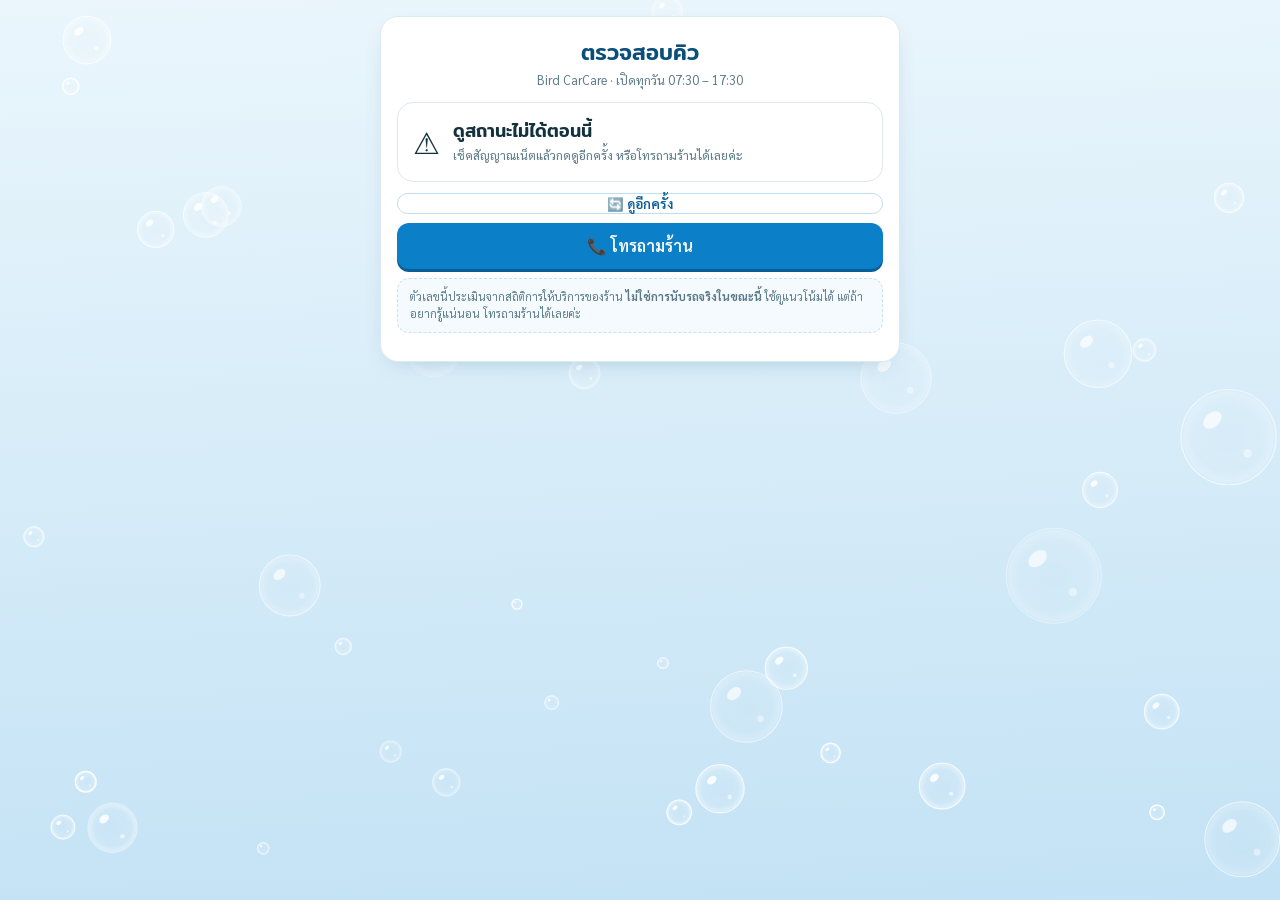
==== queue/index.html @ 96ba4ea0 "feat: ตรวจสอบคิว — ประเมินจากสถิติร้าน ไม่ต้องให้ใครกดอะไรเลย ข้อจำกัดหน้าร้านที่เป็นตัวกำหนดทั้งหมด" ====
<!DOCTYPE html>
<html lang="th">
<head>
  <meta charset="UTF-8">
  <meta name="viewport" content="width=device-width, initial-scale=1.0">
  <title>ตรวจสอบคิว</title>
  <link rel="stylesheet" href="../theme.css">
  <link rel="stylesheet" href="style.css">
  <!--
    🔴 หน้านี้ตั้งใจ "ไม่โหลด LIFF SDK" และ "ไม่โหลด SweetAlert2"

    เป็นข้อมูลของร้าน ไม่ใช่ข้อมูลส่วนตัวของลูกค้า จึงไม่ต้องรู้ว่าใครเปิด
    ไม่ต้อง liff.init() = ไม่ต้องรอ LINE ตอบก่อนหนึ่งรอบ
    ลูกค้ากดจากเมนูแล้วเห็นผลได้เลย เร็วกว่าทุกหน้าที่มีอยู่

    ⚠️ ถ้าวันหลังจะเพิ่มอะไรที่ต้องรู้ตัวตนลูกค้า ให้คิดให้ดีก่อน
       เพราะจะต้องเอา LIFF SDK กลับเข้ามา แล้วหน้านี้จะช้าลงทันที
  -->
  <script src="../theme.js" defer></script>
  <script src="script.js" defer></script>
</head>
<body>
  <div class="container">

    <div class="q-hero">
      <h2>ตรวจสอบคิว</h2>
      <p class="q-tag">Bird CarCare · เปิดทุกวัน <span id="openText">07:30 – 17:30</span></p>
    </div>

    <!-- สถานะตอนนี้ -->
    <div class="q-card" id="statusCard">
      <div class="q-dot" id="statusDot">•</div>
      <div class="q-status-text">
        <div class="q-status-title" id="statusTitle">กำลังตรวจสอบ...</div>
        <div class="q-status-sub" id="statusSub">&nbsp;</div>
      </div>
    </div>

    <!-- ตัวเลขจริง ให้ลูกค้าตัดสินเองได้ ไม่ใช่เชื่อไฟสีอย่างเดียว -->
    <div class="q-facts hidden" id="facts">
      <div class="q-fact">
        <span class="q-fact-n" id="factToday">–</span>
        <span class="q-fact-l">วันนี้เสร็จไปแล้ว<br>(คัน)</span>
      </div>
      <div class="q-fact">
        <span class="q-fact-n" id="factHour">–</span>
        <span class="q-fact-l">ชั่วโมงที่ผ่านมา<br>(คัน)</span>
      </div>
      <div class="q-fact">
        <span class="q-fact-n" id="factLast">–</span>
        <span class="q-fact-l">ล่าสุดเสร็จเมื่อ<br>(นาทีที่แล้ว)</span>
      </div>
    </div>

    <p class="q-cycle hidden" id="cycleNote"></p>

    <!-- ช่วงที่คนน้อย — ส่วนนี้ใช้สถิติล้วน ใช้ได้เสมอแม้ร้านปิดอยู่ -->
    <div class="q-card q-quiet hidden" id="quietCard">
      <div class="q-quiet-head">🟢 ช่วงที่คนน้อย</div>
      <div class="q-quiet-body" id="quietBody"></div>
    </div>

    <!-- กราฟความคึกของวันนี้ -->
    <div class="q-card hidden" id="chartCard">
      <div class="q-chart-head">ความคึกของวันนี้ <span id="chartDow"></span> <span class="q-chart-note">(เฉลี่ยจากที่ผ่านมา)</span></div>
      <div class="q-chart" id="chart"></div>
      <div class="q-chart-foot">
        <span class="q-legend"><i class="q-sw now"></i> ตอนนี้</span>
        <span class="q-legend"><i class="q-sw"></i> คันต่อชั่วโมง</span>
      </div>
    </div>

    <button class="btn outline" id="refreshBtn" type="button">🔄 ดูอีกครั้ง</button>
    <a class="btn" id="callBtn" href="tel:0947727755">📞 โทรถามร้าน</a>

    <p class="q-note">
      ตัวเลขนี้ประเมินจากสถิติการให้บริการของร้าน <b>ไม่ใช่การนับรถจริงในขณะนี้</b>
      ใช้ดูแนวโน้มได้ แต่ถ้าอยากรู้แน่นอน โทรถามร้านได้เลยค่ะ
    </p>

  </div>
</body>
</html>
---- theme.css ----
@import url('https://fonts.googleapis.com/css2?family=Mitr:wght@400;500;600&family=Sarabun:wght@400;500;600;700&display=swap');

/* ═══════════════════════════════════════════════════════════════════════════
   theme.css — ธีมฟ้า–ขาว Bird CarCare
   ปรับปรุง 13 ก.ย. 2569

   วิธีใช้: ใส่ <link> ไฟล์นี้ "หลัง" style.css ของแต่ละหน้า
            <link rel="stylesheet" href="../theme.css">

   ⚠️ ไฟล์นี้ไม่ได้แก้ style.css เดิมเลยแม้แต่บรรทัดเดียว เป็นชั้นทับสีอย่างเดียว
      คลาสทุกตัวที่ JavaScript สร้างขึ้นยังอยู่ครบเหมือนเดิม
      ไม่ชอบเมื่อไหร่ ลบบรรทัด <link> ออก กลับเป็นของเดิมทันที

   ครอบคลุมกฎที่กำหนดสีในไฟล์เดิมครบทั้ง 6 ไฟล์:
   member · register · info · main_admin · settings · settings/services
   ═══════════════════════════════════════════════════════════════════════════ */

:root {
  --bc-sky1:  #EAF6FC;
  --bc-sky2:  #C3E2F5;
  --bc-foam:  #FFFFFF;
  --bc-water: #0B7FC7;
  --bc-waterD:#0A5E96;
  --bc-deep:  #0A4F7A;
  --bc-ink:   #14313E;
  --bc-ink2:  #5A7986;
  --bc-line:  #DCE9F0;
  --bc-mint:  #12A594;
  --bc-sun:   #F5A524;
  --bc-rose:  #D64545;

  --bc-disp: "Mitr", "Noto Sans Thai", system-ui, sans-serif;
  --bc-body: "Sarabun", "Noto Sans Thai", system-ui, -apple-system, sans-serif;
}

/* ── พื้นหลัง ────────────────────────────────────────────────────────────
   วางพื้นไว้ที่ html เพื่อให้ canvas ฟองสบู่ (z-index 0) อยู่เหนือพื้นได้
   body จึงต้องโปร่ง ไม่งั้นจะบังฟองไว้                                  */
html {
  background: linear-gradient(178deg, var(--bc-sky1) 0%, var(--bc-sky2) 100%) fixed !important;
  min-height: 100%;
}
body {
  background: transparent !important;
  color: var(--bc-ink) !important;
  font-family: var(--bc-body) !important;
  min-height: 100vh;
  height: auto !important;          /* register/style.css ตั้ง height:100vh ทำให้เนื้อหาล้นถูกตัด */
}

/* canvas ฟองสบู่ที่ theme.js สร้างขึ้น */
#bcBubbles {
  position: fixed; inset: 0; width: 100%; height: 100%;
  z-index: 0; pointer-events: none; display: block;
}

/* ── กันจอเลื่อนซ้ายขวา ──────────────────────────────────────────────────
   🔴 บั๊กที่แก้ 13 ก.ย. 2569 (แอดมินแจ้งว่า "หน้า admin กับข้อมูลร้าน ล้น ๆ เลื่อนซ้ายขวาได้")

   info_ad/info/style.css กับ info_ad/main_admin/style.css เขียนไว้ว่า
       .container { width: 100%; padding: 24px 16px; }
   ทั้งโปรเจกต์ไม่มี box-sizing: border-box ที่ไหนเลย ทุกอย่างจึงเป็น content-box
   -> ความกว้างจริง = 100% ของจอ + padding 32px + เส้นขอบ 2px (ที่ theme.css ใส่)
      = กว้างเกินจอไป 34px พอดี จอจึงเลื่อนซ้ายขวาได้

   หน้าสมาชิกกับหน้าสมัครไม่เป็น เพราะ .container ของสองหน้านั้นมีแค่ max-width
   ไม่ได้สั่ง width:100% ความกว้างจึงคำนวณอัตโนมัติโดยหักลบ padding ให้เอง

   ไล่ดูแล้วยังมีอีกหลายจุดที่เขียน width:100% คู่กับ padding โดยไม่มี border-box
   (.scan-section .input-field · #feedbackPanel input/textarea · .feedback-text ·
    register button) ทุกตัวล้นออกนอกกล่องแม่ 20-24px เหมือนกันหมด
   จึงตั้ง border-box ให้ทั้งหน้าไปเลย เป็นวิธีมาตรฐานและกันเคสที่จะเกิดใหม่ด้วย

   แก้ที่ต้นเหตุ ไม่ใช้ overflow-x:hidden ปิดอาการ
   เพราะ overflow-x:hidden จะซ่อนของที่ล้นจริง ๆ ในอนาคตไว้จนหาไม่เจอ

   ตรวจแล้วว่ามีแค่ 3 element ทั้งโปรเจกต์ที่กำหนดความกว้างเป็น px คู่กับ border
   (.spinner 2 ที่ และ .vpick .tick) — สองตัวแรกสั่ง content-box คืนไว้ด้านล่าง
   ให้หน้าตาเท่าเดิมเป๊ะ ส่วน .tick เป็นของใหม่ ออกแบบมาเป็น border-box อยู่แล้ว */
*, *::before, *::after { box-sizing: border-box; }

/* คงขนาดเดิมของวงกลมหมุนรอโหลด ไม่ให้เล็กลงจากกฎด้านบน */
.spinner { box-sizing: content-box; }

/* เนื้อหาต้องลอยเหนือฟอง
   ⚠️ ห้ามใส่ .qr-popup / .loading-overlay / .popup / .scan-popup ในกฎนี้เด็ดขาด
      ของเดิมเป็น position:fixed ถ้าทับเป็น relative มันจะหลุดจากการเป็น overlay
      แล้วไหลไปอยู่ท้ายหน้าแทน (เคยพลาดมาแล้ว 13/9/2569) */
.container { position: relative; z-index: 1; }

h1, h2, h3, h2.title { font-family: var(--bc-disp) !important; font-weight: 500 !important; }

/* ข้อความไทยยาว ๆ ไม่มีช่องว่างให้ตัดบรรทัด ถ้าเบราว์เซอร์ตัดคำไทยไม่ได้
   จะดันจนจอเลื่อนซ้ายขวา · กันไว้อีกชั้นนอกเหนือจาก border-box ด้านบน */
body, h1, h2, h3, p, div, span, td, th, label, button, li { overflow-wrap: break-word; }

/* ── กล่องหลัก ───────────────────────────────────────────────────────── */
.container {
  background: var(--bc-foam) !important;
  background-color: var(--bc-foam) !important;
  border: 1px solid var(--bc-line);
  border-radius: 18px !important;
  box-shadow: 0 8px 26px -14px rgba(10, 79, 122, .34) !important;
  color: var(--bc-ink);
}

/* ── การ์ด ───────────────────────────────────────────────────────────── */
.card, .history-card, .service-card, .section {
  background: var(--bc-foam) !important;
  background-color: var(--bc-foam) !important;
  border: 1px solid var(--bc-line) !important;
  border-radius: 14px !important;
  color: var(--bc-ink);
}
.profile, .profile-box {
  background: linear-gradient(160deg, #F4FAFE, #EAF5FC);
  border: 1px solid #CFE6F4;
  border-radius: 14px;
  padding: 12px 14px;
  color: var(--bc-ink) !important;
}

/* ═══════════════════════════════════════════════════════════════════════
   การ์ดรถในหน้าสมาชิก — โครงเดียวกับตัวจำลองที่อนุมัติไว้
   ทุกกฎในบล็อกนี้ผูกไว้กับ #memberInfo เท่านั้น ชื่อคลาสสั้น ๆ อย่าง
   .row .val .pts จึงไม่มีทางไปชนกับหน้าอื่นหรือ CSS เดิมของหน้าใด
   (ตรวจแล้วว่าไฟล์ style.css ทั้ง 6 ไฟล์ไม่มีชื่อคลาสชุดนี้เลย)
   ═══════════════════════════════════════════════════════════════════════ */
#memberInfo .row {
  display: flex; justify-content: space-between; align-items: baseline; gap: 10px;
}
#memberInfo .lbl { font-size: 12.5px; color: var(--bc-ink2); font-weight: 400; }
#memberInfo .val { font-size: 15px; font-weight: 600; color: var(--bc-ink); text-align: right; }
#memberInfo .val.small { font-size: 13.5px; }
#memberInfo .val.is-soon { color: #B5760E; }
#memberInfo .val.is-late { color: var(--bc-rose); }

/* การ์ดชื่อ–เบอร์โทร ต้องล้างค่า font-size:20px ของ .card เดิมในหน้าสมาชิก */
#memberInfo .card.bc-prof {
  font-size: 15px;
  padding: 13px 15px;
  background: linear-gradient(160deg, #F7FBFE, #EDF6FC) !important;
  border-color: #CFE6F4 !important;
}
#memberInfo .card.bc-prof .row + .row { margin-top: 4px; }

/* กรอบรวม: รถ + แต้ม อยู่ในกล่องเดียว เพื่อให้แยกรถแต่ละคันออกจากกันได้ชัด */
#memberInfo .vunit {
  border-radius: 18px;
  overflow: hidden;
  margin-bottom: 12px;
  background: var(--bc-foam);
  border: 1px solid #CFE6F4;
  box-shadow: 0 5px 16px -10px rgba(10, 79, 122, .35);
  text-align: left;
}
#memberInfo .uhead { padding: 14px 15px 12px; display: flex; gap: 11px; align-items: flex-start; }
#memberInfo .uname { min-width: 0; flex: 1; }
#memberInfo .ubrand {
  font-size: 11.5px; font-weight: 600; letter-spacing: .1em;
  text-transform: uppercase; color: var(--bc-water);
}
#memberInfo .umodel {
  font-family: var(--bc-disp); font-weight: 500; font-size: 1.5rem; line-height: 1.18;
  color: var(--bc-deep); margin-top: 2px; word-break: break-word;
}
#memberInfo .uyear { font-size: 12.5px; color: var(--bc-ink2); margin-top: 3px; }
#memberInfo .uyear:empty { display: none; }

#memberInfo .upts {
  background: linear-gradient(160deg, #F4FAFE, #E7F4FC);
  border-top: 1px solid #DCEDF8;
  padding: 12px 15px 11px;
}
#memberInfo .updrow { display: flex; align-items: flex-end; justify-content: space-between; gap: 10px; }
#memberInfo .pts { display: flex; align-items: baseline; gap: 7px; }
#memberInfo .pts b {
  font-family: var(--bc-disp); font-weight: 600; font-size: 2.15rem; line-height: 1;
  color: var(--bc-waterD); font-variant-numeric: tabular-nums;
}
#memberInfo .pts span { font-size: 13px; color: var(--bc-ink2); }

#memberInfo .pill {
  display: inline-block; flex: 0 0 auto;
  font-size: 11.5px; font-weight: 600; padding: 3px 9px; border-radius: 999px;
  background: var(--bc-mint); color: #fff; white-space: nowrap;
}
#memberInfo .pill.warn { background: var(--bc-sun); }
#memberInfo .pill.grey { background: #E4EEF3; color: var(--bc-ink2); }

#memberInfo .udet { padding: 10px 15px 13px; }
#memberInfo .udet .row + .row { margin-top: 3px; }

/* ตัวเล็กสุด — ข้อมูลที่ลูกค้าไม่ต้องโฟกัส (จำนวนครั้ง / แต้มที่หมดอายุไปแล้ว) */
#memberInfo .subline { font-size: 10.5px; color: #9BB0BA; line-height: 1.5; margin-top: 7px; }
#memberInfo .subline b { color: #7B96A3; font-weight: 600; }

/* ปุ่มของหน้าสมาชิก — QR คือการกระทำหลักของหน้านี้ ให้เด่นที่สุด
   ใช้ #id จึงชนะกฎปุ่มสีฟ้าด้านล่างเสมอ และมีเฉพาะหน้าสมาชิกหน้าเดียว */
#qrBtn, #toggleHistory { display: block; width: 100%; margin: 6px 0 !important; }
#qrBtn {
  background: var(--bc-sun) !important;
  background-color: var(--bc-sun) !important;
  box-shadow: 0 3px 0 #C6821A !important;
  font-size: 16px;
  padding: 12px 16px;
}
#qrBtn:hover { background-color: #E29A20 !important; }

#memberInfo .bc-expnote {
  font-size: 11.5px; line-height: 1.65; color: var(--bc-ink2);
  background: #F4FAFE; border: 1px dashed #C9E2F1; border-radius: 12px;
  padding: 9px 12px; margin: 0 0 12px; text-align: left;
}

/* แถบ "กำลังอัปเดตข้อมูลล่าสุด" — ขึ้นตอนโชว์ของที่จำไว้ในเครื่องก่อน
   ต้องเห็นชัดพอที่ลูกค้าจะรู้ว่าแต้มที่เห็นอาจยังไม่ใช่ล่าสุด
   แต่ไม่แรงจนน่าตกใจ เพราะปกติมันจะหายไปเองใน 1-2 วินาที */
#memberInfo .bc-stale {
  font-size: 12px; line-height: 1.5; color: #8A5A00;
  background: #FFF8E6; border: 1px solid #F2DFA8; border-radius: 12px;
  padding: 8px 12px; margin: 0 0 10px; text-align: center;
}

/* ── ปุ่ม ────────────────────────────────────────────────────────────── */
.btn, button {
  font-family: var(--bc-body) !important;
  font-weight: 600;
  border-radius: 12px !important;
  transition: transform .11s ease, box-shadow .11s ease, background-color .15s ease;
}
.btn, .btn:link, .btn:visited, button:not(.swal2-close):not(.swal2-cancel) {
  background: var(--bc-water) !important;
  background-color: var(--bc-water) !important;
  color: #fff !important;
  border: none !important;
  box-shadow: 0 3px 0 var(--bc-waterD);
}
.btn:hover, button:hover { background-color: var(--bc-waterD) !important; }
.btn:active, button:active { transform: translateY(3px); box-shadow: 0 0 0 var(--bc-waterD); }
.btn:focus-visible, button:focus-visible, a:focus-visible, input:focus-visible, select:focus-visible, textarea:focus-visible {
  outline: 3px solid rgba(11, 127, 199, .45) !important;
  outline-offset: 2px;
}

/* ปุ่มรอง
   ⚠️ ต้องมีรูปแบบที่นำหน้าด้วย button ด้วย
      เพราะ .btn.outline (0,2,0) แพ้กฎปุ่มหลัก button:not(...):not(...) (0,2,1)
      ที่อยู่เหนือขึ้นไป ทำให้ <button class="btn outline"> เคยออกมาเป็นสีฟ้า
      ส่วน button.btn.outline (0,2,1) เสมอกัน แต่อยู่ทีหลังจึงชนะ
      (ของ <a class="btn outline"> ใช้ .btn.outline ได้อยู่แล้ว
       เพราะกฎปุ่มหลักเจาะจง element button)
      ตรวจพบตอนคำนวณ cascade 13/9/2569 — ห้ามลดรูปกลับ */
.btn.outline,        button.btn.outline,
.btn-secondary,      button.btn.btn-secondary,
.btn.close,          button.btn.close,
.history-toggle,     button.btn.history-toggle {
  background: var(--bc-foam) !important;
  background-color: var(--bc-foam) !important;
  color: var(--bc-waterD) !important;
  border: 1.5px solid #BFDDF0 !important;
  box-shadow: none !important;
}
.btn.outline:hover,    button.btn.outline:hover,
.btn-secondary:hover,  button.btn.btn-secondary:hover,
.btn.close:hover,      button.btn.close:hover,
.history-toggle:hover, button.btn.history-toggle:hover {
  background-color: #F2FAFE !important;
}
/* ปุ่มอันตราย (ออกจากระบบ / ลบบริการ)
   ⚠️ หน้าตั้งค่าบริการมีปุ่ม class="danger" เดี่ยว ๆ ไม่มี .btn ด้วย
      ซึ่ง (0,1,0) และ button.danger (0,1,1) ก็ยังแพ้กฎปุ่มหลัก (0,2,1)
      จึงเขียนซ้ำคลาสเป็น button.danger.danger ให้ได้ (0,2,1) แล้วชนะด้วยลำดับ
      ถ้าไม่ทำ ปุ่ม "🗑️ ลบ" จะเป็นสีฟ้าเหมือนปุ่ม "❌ ปิด" ข้าง ๆ กันเลย */
.btn.danger,          button.btn.danger,
.danger,              button.danger.danger,
.btn-delete {
  background: var(--bc-rose) !important;
  background-color: var(--bc-rose) !important;
  color: #fff !important;
  box-shadow: 0 3px 0 #A93636 !important;
}
.btn.danger:hover, button.btn.danger:hover,
.danger:hover,     button.danger.danger:hover { background-color: #B83A3A !important; }
.btn-delete, button.btn-delete.btn-delete {
  background: transparent !important;
  color: var(--bc-rose) !important;
  box-shadow: none !important;
}
.btn.disabled, .btn:disabled, button:disabled { opacity: .45 !important; box-shadow: none !important; }

/* ═══════════════════════════════════════════════════════════════════════
   ป๊อปอัปบันทึกบริการของแอดมิน — ป้ายหัวข้อ + รายการบริการให้แตะเลือก
   ⚠️ ปุ่มทุกตัวในนี้ต้องชนะกฎ button:not(.swal2-close):not(.swal2-cancel)
      ที่มี specificity 0,2,1 จึงต้องเขียนเป็น .svc-chips button.svc-chip
   ═══════════════════════════════════════════════════════════════════════ */
.swal2-popup .fld { text-align: left; margin: 11px 0 0; }
.swal2-popup .fld-lbl {
  display: block;
  font-size: 12.5px; font-weight: 600; color: var(--bc-ink2);
  margin: 0 0 4px 2px;
}
/* .swal2-input ของ SweetAlert มี margin ซ้ายขวาเอง ในกรอบ .fld ไม่ต้องการ */
.swal2-popup .fld .swal2-input { width: 100%; margin: 0 !important; box-sizing: border-box; }
.swal2-popup .fld .pay-seg { margin: 0; }
.swal2-popup .fld-sub { font-weight: 400; color: #9BB0BA; }

/* หัวข้อมูลลูกค้าในป๊อปอัป */
.swal2-popup .cust-head {
  text-align: left;
  background: linear-gradient(160deg, #F7FBFE, #EDF6FC);
  border: 1px solid #CFE6F4;
  border-radius: 13px;
  padding: 11px 13px;
}
.swal2-popup .cust-head .row {
  display: flex; justify-content: space-between; align-items: baseline; gap: 10px;
}
.swal2-popup .cust-head .row + .row { margin-top: 4px; }
.swal2-popup .cust-head .lbl { font-size: 12.5px; color: var(--bc-ink2); }
.swal2-popup .cust-head .val { font-size: 14.5px; font-weight: 600; text-align: right; }

/* ── การ์ดเลือกรถของลูกค้า (แทน dropdown เดิม) ─────────────────────────
   ⚠️ .vpick เป็น <button> จึงต้องเขียน .vpick-list button.vpick (0,2,1)
      ให้ชนะกฎปุ่มสีฟ้า button:not(.swal2-close):not(.swal2-cancel) */
.vpick-list { display: block; }
.vpick-list button.vpick {
  display: flex; align-items: center; gap: 11px;
  width: 100% !important; text-align: left;
  background: var(--bc-foam) !important;
  background-color: var(--bc-foam) !important;
  color: var(--bc-ink) !important;
  border: 1.5px solid var(--bc-line) !important;
  border-radius: 14px !important;
  padding: 11px 12px !important;
  margin: 0 0 8px !important;
  box-shadow: none !important;
  font-family: var(--bc-body) !important;
  font-weight: 400;
  cursor: pointer;
}
.vpick-list button.vpick[aria-pressed="true"] {
  border-color: var(--bc-water) !important;
  background-color: #F4FAFE !important;
  box-shadow: 0 0 0 3px rgba(11, 127, 199, .13) !important;
}
.vpick-list button.vpick:active { transform: scale(.985); }
.vpick .tick {
  width: 22px; height: 22px; flex: 0 0 auto;
  border-radius: 50%; border: 2px solid #D2E2EA;
  display: grid; place-items: center;
  font-size: 12px; color: transparent;
}
.vpick[aria-pressed="true"] .tick {
  background: var(--bc-water); border-color: var(--bc-water); color: #fff;
}
.vpick .vp-l { flex: 1; min-width: 0; }
.vpick .vp-m {
  display: block;
  font-family: var(--bc-disp); font-weight: 500; font-size: 15.5px; line-height: 1.25;
  color: var(--bc-deep);
}
.vpick .vp-moto { font-size: 13px; }
.vpick .vp-s { display: block; font-size: 12px; color: var(--bc-ink2); margin-top: 2px; }
.vpick .vp-nop { color: #C08A2E; font-style: normal; }
.vpick .vp-p { text-align: right; flex: 0 0 auto; }
.vpick .vp-n {
  display: block;
  font-family: var(--bc-disp); font-weight: 500; font-size: 1.15rem; line-height: 1.1;
  color: var(--bc-waterD); font-variant-numeric: tabular-nums;
}
.vpick .vp-u { display: block; font-size: 10.5px; color: var(--bc-ink2); }

/* ── กล่องทะเบียนของรถคันที่เลือก ────────────────────────────────────── */
.plate-box { margin-top: 9px; text-align: left; }
.plate-box .plate-have { display: flex; align-items: center; gap: 10px; }
.plate-box button.plate-add {
  width: 100% !important; text-align: left;
  padding: 10px 12px !important;
  font-family: var(--bc-body) !important;
  font-size: 13px; font-weight: 600;
  background: #FFF6E6 !important;
  background-color: #FFF6E6 !important;
  color: #96601A !important;
  border: 1px dashed #F0DBB0 !important;
  border-radius: 12px !important;
  box-shadow: none !important;
  cursor: pointer;
}
.plate-box button.plate-edit {
  width: auto !important;
  padding: 6px 10px !important;
  font-family: var(--bc-body) !important;
  font-size: 12px; font-weight: 600;
  background: transparent !important;
  background-color: transparent !important;
  color: var(--bc-waterD) !important;
  border: 1px solid #BFDDF0 !important;
  border-radius: 999px !important;
  box-shadow: none !important;
  cursor: pointer;
}
.plate-form {
  background: #F6FBFE;
  border: 1px solid #CFE6F4;
  border-radius: 14px;
  padding: 12px;
}
.plate-form-hd {
  font-size: 13px; font-weight: 600; color: var(--bc-deep); margin-bottom: 9px;
}
.plate-form-hd span { font-weight: 400; font-size: 11.5px; color: var(--bc-ink2); }
.plate-acts { display: grid; grid-template-columns: 1.4fr 1fr; gap: 8px; margin-top: 11px; }
.plate-acts button.plate-save {
  width: 100% !important;
  padding: 11px 6px !important;
  font-family: var(--bc-body) !important;
  font-size: 14px; font-weight: 600;
  background: var(--bc-water) !important;
  background-color: var(--bc-water) !important;
  color: #fff !important;
  border: none !important;
  border-radius: 11px !important;
  box-shadow: 0 2px 0 var(--bc-waterD) !important;
  cursor: pointer;
}
.plate-acts button.plate-skip {
  width: 100% !important;
  padding: 11px 6px !important;
  font-family: var(--bc-body) !important;
  font-size: 14px; font-weight: 600;
  background: var(--bc-foam) !important;
  background-color: var(--bc-foam) !important;
  color: var(--bc-ink2) !important;
  border: 1.5px solid #BFDDF0 !important;
  border-radius: 11px !important;
  box-shadow: none !important;
  cursor: pointer;
}

.svc-chips {
  display: flex; flex-wrap: wrap; gap: 6px;
  margin-top: 8px;
  max-height: 132px; overflow-y: auto;
  -webkit-overflow-scrolling: touch;
}
.svc-chips button.svc-chip {
  display: inline-block;
  font-family: var(--bc-body) !important;
  font-size: 13.5px; font-weight: 500;
  padding: 7px 11px;
  background: #F4FAFE !important;
  background-color: #F4FAFE !important;
  color: var(--bc-deep) !important;
  border: 1px solid #CFE6F4 !important;
  border-radius: 999px !important;
  box-shadow: none !important;
  cursor: pointer;
}
.svc-chips button.svc-chip:hover { background-color: #E7F4FC !important; }
.svc-chips button.svc-chip:active { transform: scale(.96); }
.svc-chips button.svc-chip.is-on {
  background: var(--bc-water) !important;
  background-color: var(--bc-water) !important;
  color: #fff !important;
  border-color: var(--bc-water) !important;
  font-weight: 600;
}
/* เอากฎ .svc-price ออกแล้ว (13 ก.ย. 2569) เพราะปุ่มบริการไม่โชว์ราคาอีกต่อไป
   มีช่องพิมพ์ราคาอยู่แล้ว และราคาในชีตอาจไม่ตรงกับที่คิดจริงหน้าร้าน */
.svc-chips .svc-empty { font-size: 12.5px; color: var(--bc-ink2); padding: 3px 2px; }
/* บรรทัดบอกวิธีเปลี่ยน/ยกเลิกบริการ — ต้องกินเต็มแถวใต้ชิป ไม่ใช่ไปต่อท้ายชิป */
.svc-chips .svc-note { flex: 0 0 100%; font-size: 11px; color: #9BB0BA; margin-top: 2px; }

/* ── แถบเลือกวิธีชำระ (หน้าบันทึกบริการของแอดมิน) ────────────────────
   ⚠️ ตัวเลือกต้องชนะกฎ button:not(.swal2-close):not(.swal2-cancel) ด้านบน
      ซึ่งมี specificity 0,2,1 จึงต้องเขียนเป็น .pay-seg button.pay-opt
      (0,2,1 เท่ากัน แต่อยู่ทีหลังในไฟล์ จึงชนะ) ห้ามลดเหลือ .pay-seg .pay-opt */
.pay-seg {
  display: flex;
  gap: 6px;
  width: 100%;
  margin: 12px 0 6px;
  padding: 4px;
  background: #EDF5FA;
  border: 1px solid var(--bc-line);
  border-radius: 13px;
  box-sizing: border-box;
}
.pay-seg button.pay-opt {
  flex: 1 1 0;
  min-width: 0;
  padding: 9px 4px;
  font-family: var(--bc-body) !important;
  font-size: 15px;
  font-weight: 600;
  line-height: 1.25;
  white-space: nowrap;
  background: transparent !important;
  background-color: transparent !important;
  color: var(--bc-ink2) !important;
  border: none !important;
  border-radius: 10px !important;
  box-shadow: none !important;
  cursor: pointer;
}
.pay-seg button.pay-opt:active { transform: none; }
.pay-seg button.pay-opt.is-on {
  background: var(--bc-water) !important;
  background-color: var(--bc-water) !important;
  color: #fff !important;
  box-shadow: 0 2px 6px -2px rgba(10, 79, 122, .55) !important;
}
.pay-seg button#modePts.is-on {
  background: var(--bc-sun) !important;
  background-color: var(--bc-sun) !important;
  box-shadow: 0 2px 6px -2px rgba(198, 130, 26, .6) !important;
}

/* ── ช่องกรอก ────────────────────────────────────────────────────────── */
input[type="text"], input[type="tel"], input[type="number"], input[list],
select, textarea, .feedback-text, .input-field, .swal2-input {
  font-family: var(--bc-body) !important;
  background: #FBFDFE !important;
  background-color: #FBFDFE !important;
  color: var(--bc-ink) !important;
  border: 1.5px solid var(--bc-line) !important;
  border-radius: 11px !important;
}
input:focus, select:focus, textarea:focus, .swal2-input:focus {
  border-color: var(--bc-water) !important;
  box-shadow: 0 0 0 3px rgba(11, 127, 199, .14) !important;
}
::placeholder { color: #9BB0BA !important; }
label { color: var(--bc-ink2); font-weight: 600; }

/* ── ตารางประวัติ ────────────────────────────────────────────────────── */
table { background: var(--bc-foam) !important; border-radius: 12px !important; }
thead { background-color: #EAF5FC !important; color: var(--bc-deep) !important; }
.history-table th, thead th { color: var(--bc-deep) !important; font-weight: 600; }
td, th { border-bottom: 1px solid var(--bc-line) !important; }
tbody tr:hover { background-color: #F6FBFE !important; }

/* ── ดาว ─────────────────────────────────────────────────────────────── */
.star { color: #D3E0E7 !important; }
.star.filled { color: var(--bc-sun) !important; }

/* ── ข้อความรอง ──────────────────────────────────────────────────────── */
.notice, .status-label, footer { color: var(--bc-ink2) !important; }

/* ── หน้ากากโหลด ─────────────────────────────────────────────────────── */
.loading-overlay { background: rgba(232, 244, 251, .88) !important; }
.loading-box { color: var(--bc-deep) !important; }
.spinner { border: 5px solid #C9E2F1 !important; border-top: 5px solid var(--bc-water) !important; }

/* ═══════════════════════════════════════════════════════════════════════
   ป้ายทะเบียนไทย — ใช้ร่วมกันหน้าสมาชิก / หน้าสมัคร / หน้าแอดมิน
   เลขอยู่บรรทัดบน จังหวัดอยู่บรรทัดล่างเต็มความกว้าง เหมือนป้ายจริง
   ⚠️ .num กับ .prov ต้องเป็น display:block
      ของเดิมเป็น <span> ถ้าไม่สั่ง block มันจะไหลไปอยู่บรรทัดเดียวกัน
      (เคยพลาดมาแล้ว — ผู้ใช้แจ้งว่า "ทะเบียนยังบรรทัดเดียวอยู่นะ")
   ═══════════════════════════════════════════════════════════════════════ */
.plate {
  display: inline-block;
  flex: 0 0 auto;
  text-align: center;
  background: #fff;
  border: 2px solid #1B2B33;
  border-radius: 7px;
  padding: 4px 8px 3px;
  box-shadow: 0 2px 5px rgba(10, 79, 122, .14);
  max-width: 100%;
}
.plate .num {
  display: block;
  font-family: var(--bc-disp); font-weight: 500; font-size: 17px; line-height: 1.1;
  color: #1B2B33; letter-spacing: .4px; white-space: nowrap;
}
.plate .prov {
  display: block;
  font-family: var(--bc-body); font-size: 10px; font-weight: 500; line-height: 1.25;
  color: #1B2B33; white-space: nowrap;
}
/* ตัวอย่างที่ยังไม่บันทึก — เทาไว้ให้รู้ว่ายังไม่ใช่ของจริง */
.plate.is-dim { border-color: #9FB4BE; box-shadow: none; }
.plate.is-dim .num, .plate.is-dim .prov { color: #9FB4BE; }

/* ── ช่องกรอกทะเบียน (ใช้ทั้งหน้าสมัครและหน้าแอดมิน) ─────────────────── */
.pl-grid { display: grid; grid-template-columns: 1fr 1.1fr; gap: 9px; }
input.pl-in, select.pl-in {
  width: 100%; box-sizing: border-box;
  padding: 10px 12px;
  font-family: var(--bc-body) !important;
  font-size: 15px;
  background: #FBFDFE !important;
  color: var(--bc-ink) !important;
  border: 1.5px solid var(--bc-line) !important;
  border-radius: 11px !important;
}
select.pl-prov { margin-top: 9px; }
.pl-eg { font-size: 11px; color: #9BB0BA; line-height: 1.5; margin-top: 4px; }
.pl-eg b { color: #7B96A3; font-weight: 600; }
.pl-opt { font-weight: 400; font-size: 11.5px; color: #9BB0BA; }
.pl-req { color: var(--bc-rose); font-weight: 700; }
.pl-warn { font-size: 11.5px; color: #B5760E; line-height: 1.55; margin-top: 7px; }
.pl-preview {
  display: grid; place-items: center;
  padding: 12px; margin-top: 11px;
  background: #F6FBFE; border: 1px dashed #CFE6F4; border-radius: 14px;
}
.pl-preview .pl-eg { margin-top: 7px; }

/* ═══════════════════════════════════════════════════════════════════════
   หน้าสมัครสมาชิก — ตัวช่วยเลือกรถทีละขั้น (คลาสขึ้นต้น pk- / veh-)

   ⚠️ register/style.css มีกฎ `button { width:100%; padding:10px; ... }`
      เป็น element selector ดังนั้นปุ่มชิปทุกตัวจะกว้างเต็มแถวถ้าไม่สั่ง width
      และต้องเขียนเป็น `.pk-chips button.pk-chip` (0,2,1) ให้ชนะกฎ
      `button:not(.swal2-close):not(.swal2-cancel)` (0,2,1) ที่อยู่ก่อนหน้า
      ห้ามลดรูปเหลือ `.pk-chip` เฉย ๆ เพราะจะกลายเป็นปุ่มสีฟ้าเต็มแถว
   ═══════════════════════════════════════════════════════════════════════ */

/* แถบเลือกประเภทรถ */
.veh-seg {
  display: flex; gap: 6px;
  background: #EDF5FA;
  border: 1px solid var(--bc-line);
  border-radius: 13px;
  padding: 4px;
  box-sizing: border-box;
}
.veh-seg button.veh-opt {
  flex: 1 1 0; min-width: 0; width: auto !important;
  padding: 10px 4px !important;
  font-family: var(--bc-body) !important;
  font-size: 14.5px; font-weight: 600; line-height: 1.25;
  white-space: nowrap;
  background: transparent !important;
  background-color: transparent !important;
  color: var(--bc-ink2) !important;
  border: none !important;
  border-radius: 10px !important;
  box-shadow: none !important;
  cursor: pointer;
}
.veh-seg button.veh-opt.is-on {
  background: var(--bc-water) !important;
  background-color: var(--bc-water) !important;
  color: #fff !important;
  box-shadow: 0 2px 6px -2px rgba(10, 79, 122, .55) !important;
}
.veh-seg button.veh-opt:active { transform: none; }

/* ขั้นตอน */
.car-picker { margin-bottom: 15px; }
.pk-step {
  display: grid;
  grid-template-columns: 24px 1fr;
  gap: 4px 10px;
  margin-bottom: 14px;
}
.pk-step .pk-no {
  grid-row: 1; grid-column: 1;
  width: 24px; height: 24px; border-radius: 50%;
  display: grid; place-items: center;
  font-family: var(--bc-disp); font-size: 12px;
  background: #DCEDF8; color: var(--bc-waterD);
}
.pk-step .pk-no.done { background: var(--bc-mint); color: #fff; }
.pk-step .pk-no.now  { background: var(--bc-water); color: #fff; box-shadow: 0 0 0 4px rgba(11, 127, 199, .16); }
.pk-step .pk-title {
  grid-row: 1; grid-column: 2;
  align-self: center;
  font-size: 12.5px; font-weight: 600; color: var(--bc-ink2) !important;
  margin: 0;
}
.pk-step.now .pk-title { color: var(--bc-deep) !important; }
.pk-step .pk-body { grid-row: 2; grid-column: 2; min-width: 0; }

/* ช่องพิมพ์ค้นหาในแต่ละขั้น
   ⚠️ เขียนเป็น input.pk-input (0,1,1) เพื่อเสมอกับกฎ input[type="text"]
      ของ register/style.css แล้วชนะเพราะ theme.css โหลดหลัง
      ถ้าเขียน .pk-input เฉย ๆ (0,1,0) padding จะถูกดึงกลับไปเป็น 8px */
input.pk-input {
  width: 100%; box-sizing: border-box;
  padding: 10px 12px;
  font-family: var(--bc-body) !important;
  font-size: 15px;
  background: #FBFDFE !important;
  color: var(--bc-ink) !important;
  border: 1.5px solid var(--bc-line) !important;
  border-radius: 11px !important;
}
input.pk-input-sm { font-size: 14px; padding: 8px 11px; }

.pk-chips { display: flex; flex-wrap: wrap; gap: 6px; margin-top: 8px; }
.pk-chips button.pk-chip {
  width: auto !important;
  padding: 7px 12px !important;
  font-family: var(--bc-body) !important;
  font-size: 13.5px; font-weight: 500; line-height: 1.3;
  background: #F4FAFE !important;
  background-color: #F4FAFE !important;
  color: var(--bc-deep) !important;
  border: 1px solid #CFE6F4 !important;
  border-radius: 999px !important;
  box-shadow: none !important;
  cursor: pointer;
}
.pk-chips button.pk-chip:hover { background-color: #E7F4FC !important; }
.pk-chips button.pk-chip:active { transform: scale(.96); }
.pk-chips button.pk-chip.is-on {
  background: var(--bc-water) !important;
  background-color: var(--bc-water) !important;
  color: #fff !important;
  border-color: var(--bc-water) !important;
  font-weight: 600;
}

/* ค่าที่เลือกแล้ว */
.pk-picked {
  display: inline-flex; align-items: center; gap: 7px;
  background: var(--bc-foam);
  border: 1.5px solid var(--bc-water);
  border-radius: 11px;
  padding: 8px 10px 8px 13px;
  font-weight: 600; font-size: 15px; color: var(--bc-deep);
  box-shadow: 0 0 0 3px rgba(11, 127, 199, .13);
  max-width: 100%;
}
.pk-picked button.pk-x {
  width: auto !important;
  padding: 0 3px !important;
  font-size: 16px; line-height: 1;
  background: transparent !important;
  background-color: transparent !important;
  color: var(--bc-ink2) !important;
  border: none !important;
  box-shadow: none !important;
  cursor: pointer;
}
.pk-ev {
  font-size: 10.5px; font-weight: 700; letter-spacing: .04em;
  background: #1D9E5E; color: #fff;
  padding: 2px 7px; border-radius: 999px;
}

/* หัวข้อกลุ่มปี (ชื่อโฉม) — มีเส้นลากต่อท้ายให้แยกกลุ่มได้ชัด */
.pk-gh {
  display: flex; align-items: center; gap: 8px;
  font-size: 11.5px; font-weight: 600; color: var(--bc-waterD);
  margin: 11px 0 0;
}
.pk-gh::after { content: ""; flex: 1; height: 1px; background: #DCEDF8; }
.pk-body > .pk-gh:first-child { margin-top: 0; }

/* ปุ่มข้อความล้วน — ดูปีเก่า / ใช้ตามที่พิมพ์ */
.pk-body button.pk-more, .pk-body button.pk-own {
  width: auto !important;
  margin-top: 9px;
  padding: 6px 2px !important;
  font-family: var(--bc-body) !important;
  font-size: 13px; font-weight: 600;
  background: transparent !important;
  background-color: transparent !important;
  color: var(--bc-waterD) !important;
  border: none !important;
  box-shadow: none !important;
  text-align: left;
  cursor: pointer;
}
.pk-body button.pk-own {
  padding: 8px 13px !important;
  background: #FFF6E6 !important;
  background-color: #FFF6E6 !important;
  color: #96601A !important;
  border: 1px solid #F0DBB0 !important;
  border-radius: 11px !important;
}

/* ช่องชื่อ/เบอร์/userId ของเดิม padding 8px แน่นไปเมื่ออยู่กับช่องใหม่
   เขียน input#id (1,0,1) เพื่อชนะกฎ input[type="text"] ของ register/style.css */
input#userId, input#name, input#phone { padding: 10px 12px; }
#submitBtn { padding: 13px !important; font-size: 15px !important; margin-top: 6px; }

.pk-hint { font-size: 11px; color: #9BB0BA; line-height: 1.55; margin-top: 7px; }
.pk-own-year { margin-top: 12px; }
.pk-own-year label { font-size: 11.5px; color: var(--bc-ink2); margin-bottom: 4px; }
.pk-own-year .pk-input { max-width: 150px; }

/* ═══════════════════════════════════════════════════════════════════════
   หน้าข้อมูลร้าน (info_ad/info) — คลาสขึ้นต้น info- / shop- / map- / sp
   มีเฉพาะหน้านี้หน้าเดียว ตรวจแล้วว่าไม่ชนกับไฟล์อื่น
   ═══════════════════════════════════════════════════════════════════════ */
.shop-hero {
  background: linear-gradient(160deg, #F4FAFE, #E7F4FC);
  border: 1px solid #CFE6F4;
  border-radius: 16px;
  padding: 16px 14px 14px;
  margin-bottom: 11px;
}
.shop-hero h2 { margin: 0 !important; font-size: 1.45rem !important; color: var(--bc-deep) !important; }
.shop-hero .shop-tag {
  margin: 5px 0 0 !important;
  font-size: 12.5px !important;
  line-height: 1.6;
  color: var(--bc-ink2);
}

.info-card {
  background: var(--bc-foam);
  border: 1px solid var(--bc-line);
  border-radius: 14px;
  padding: 12px 14px;
  margin-bottom: 11px;
  text-align: left;
}
.info-card .irow {
  display: flex; justify-content: space-between; align-items: baseline; gap: 10px;
}
.info-card .irow + .irow { margin-top: 5px; }
.info-card .ilbl { font-size: 12.5px; color: var(--bc-ink2); flex: 0 0 auto; }
.info-card .ival { font-size: 14px; font-weight: 600; text-align: right; }
.addr-card .addr-text {
  margin: 5px 0 0 !important;
  font-size: 14px !important;
  line-height: 1.6;
  font-weight: 600;
  color: var(--bc-ink);
}

.info-grid2 { display: grid; grid-template-columns: 1fr 1fr; gap: 9px; margin-bottom: 9px; }
/* ปุ่มโทรเป็น <a> จึงต้องล้าง margin ของ .btn เดิมและจัดข้อความให้อยู่กลาง */
.info-grid2 .btn { margin: 0 !important; text-decoration: none; font-size: 14px; padding: 12px 6px; }
#mapBtn { display: block; width: 100%; margin: 0 0 11px !important; }

.map-panel {
  border-radius: 14px;
  overflow: hidden;
  border: 1px solid #CFE6F4;
  margin-bottom: 11px;
  background: #E8F1E4;
}
.map-panel iframe { display: block; width: 100%; height: 260px; border: 0; }
.map-foot {
  background: var(--bc-foam);
  padding: 10px 12px;
  display: flex; align-items: center; justify-content: space-between; gap: 10px;
  text-align: left;
}
.map-foot .map-note { font-size: 12px; color: var(--bc-ink2); line-height: 1.45; }
.map-foot .map-go {
  margin: 0 !important; flex: 0 0 auto; white-space: nowrap;
  padding: 10px 15px; font-size: 13px; text-decoration: none;
}

/* ปุ่มส่งข้อเสนอแนะ — การกระทำหลักของหน้านี้
   เขียน .btn.btn-gold (0,2,0) ให้ชนะกฎ .btn (0,1,0) ที่อยู่ด้านล่างของไฟล์
   ห้ามลดเหลือ .btn-gold เฉย ๆ เพราะจะแพ้แล้วกลับเป็นสีฟ้า */
.btn.btn-gold, #openFeedbackBtn {
  display: block; width: 100%;
  background: var(--bc-sun) !important;
  background-color: var(--bc-sun) !important;
  box-shadow: 0 3px 0 #C6821A !important;
  margin: 3px 0 0 !important;
}
#openFeedbackBtn:hover { background-color: #E29A20 !important; }

/* ดาวให้คะแนน
   ⚠️ ต้องเขียน .star-pick button.sp (0,2,1) ไม่ใช่ .star-pick .sp (0,2,0)
      ไม่งั้นแพ้กฎ button:not(.swal2-close):not(.swal2-cancel) แล้วดาวจะกลายเป็นปุ่มฟ้า */
.star-pick { display: flex; align-items: center; gap: 3px; flex-wrap: wrap; margin-bottom: 12px; }
.star-pick button.sp {
  background: none !important;
  background-color: transparent !important;
  border: none !important;
  box-shadow: none !important;
  color: #D3E0E7 !important;
  font-size: 30px;
  line-height: 1;
  padding: 2px 1px;
  cursor: pointer;
  border-radius: 8px !important;
}
.star-pick button.sp.on { color: var(--bc-sun) !important; }
.star-pick button.sp:active { transform: scale(.9); }
.star-pick .sp-txt { font-size: 12.5px; color: var(--bc-ink2); margin-left: 7px; }

#feedbackPanel label { font-size: 12.5px; }
#feedbackPanel .btn { display: block; width: 100%; margin: 4px 0 0 !important; }
#feedbackPanel textarea { min-height: 86px; }

/* ── จอ QR ───────────────────────────────────────────────────────────
   ⚠️ แตะได้แค่หน้าตา ห้ามแตะ position ของ .qr-popup (ต้องเป็น fixed)  */
.qr-popup { background: rgba(10, 40, 55, .72) !important; }
.qr-popup-inner {
  background: var(--bc-foam) !important;
  color: var(--bc-ink) !important;
  border-radius: 22px !important;
  border: 1px solid var(--bc-line);
  padding: 20px 18px 16px !important;
  box-shadow: 0 22px 50px -20px rgba(4, 26, 38, .6);
}
.qr-popup-inner .qr-head {
  margin: 0;
  font-family: var(--bc-disp);
  font-weight: 500;
  font-size: 16px;
  color: var(--bc-deep);
}
/* QRious วาดลงบน canvas ขนาด 200px กำหนดกรอบขาวรอบให้กล้องจับง่ายขึ้น */
.qr-popup-inner #qrCanvas {
  background: #fff;
  border: 1px solid var(--bc-line);
  border-radius: 14px;
  padding: 9px;
  box-sizing: content-box;
}
.qr-popup-inner #qrUserInfo { margin: 4px 0 0; }
.qr-popup-inner .qr-name {
  display: block;
  font-family: var(--bc-disp); font-weight: 500; font-size: 17px;
  color: var(--bc-ink);
}
.qr-popup-inner .qr-hint { display: block; font-size: 12.5px; color: var(--bc-ink2); margin-top: 2px; }
.qr-popup-inner .qr-timer {
  margin-top: 13px; padding-top: 12px;
  border-top: 1px dashed var(--bc-line);
  display: flex; align-items: baseline; justify-content: center; gap: 8px;
}
.qr-popup-inner .qr-timer-lbl { font-size: 12.5px; color: var(--bc-ink2); }
.qr-popup-inner .qrcount {
  font-family: var(--bc-disp); font-weight: 500; font-size: 1.5rem;
  color: var(--bc-waterD); font-variant-numeric: tabular-nums; line-height: 1;
}
.qr-popup-inner #closeQRBtn { width: 100%; margin: 14px 0 0 !important; }

/* ── SweetAlert ──────────────────────────────────────────────────────── */
.swal2-popup { font-family: var(--bc-body) !important; border-radius: 18px !important; }
.swal2-title { font-family: var(--bc-disp) !important; color: var(--bc-deep) !important; }
.swal2-confirm { background: var(--bc-water) !important; box-shadow: 0 3px 0 var(--bc-waterD) !important; }
.swal2-cancel { background: #E7EFF3 !important; color: var(--bc-ink2) !important; }

/* ═══════════════════════════════════════════════════════════════════════
   ส่วนสแกน QR — ของเดิมไม่มี CSS เลย
   HTML ใช้คลาส .scan-section / .camera-box / .input-field / .scan-controls
   แต่ style.css มีแต่ .scan-popup ของเก่าที่เลิกใช้แล้ว
   ═══════════════════════════════════════════════════════════════════════ */
.scan-section {
  margin-top: 16px;
  background: var(--bc-foam);
  border: 1px solid var(--bc-line);
  border-radius: 18px;
  padding: 14px;
  text-align: left;
}
.scan-section h3 {
  margin: 0 0 11px;
  font-size: 16px;
  color: var(--bc-deep);
  text-align: center;
}

/* จองพื้นที่กล้องไว้ล่วงหน้า จอจะได้ไม่กระตุกตอนกล้องขึ้น
   ตั้งใจแตะให้น้อยที่สุด ไม่ยุ่งกับขนาดของ video เพราะ html5-qrcode
   คำนวณกรอบสแกนจากขนาดจริงของ element ถ้าเราบังคับด้วย !important มันจะคำนวณเพี้ยน */
#reader, .camera-box {
  width: 100%;
  aspect-ratio: 1 / 1;
  border-radius: 14px;
  overflow: hidden;
  background-color: #0E2A35;
}
#reader video { max-width: 100%; }

/* ข้อความระหว่างรอไลบรารีสแกน (ปกติไม่ทันเห็น เพราะอุ่นไว้ตั้งแต่เปิดหน้าแล้ว) */
.cam-wait {
  width: 100%; height: 100%;
  display: grid; place-items: center;
  color: rgba(255, 255, 255, .85);
  font-size: 13px;
}

.scan-section .input-field { width: 100%; margin-top: 12px; padding: 11px 12px; }
.scan-controls { display: grid; grid-template-columns: 1fr 1fr; gap: 9px; margin-top: 11px; }
.scan-controls .btn { margin: 0 !important; }

/* ═══════════════════════════════════════════════════════════════════════
   หน้าแอดมิน — ย่อให้กระชับขึ้น (13 ก.ย. 2569 ตามที่แจ้งว่ารู้สึกล้น ๆ)

   ต้นเหตุที่ดูล้นนอกจากเรื่อง box-sizing คือ #scanSection เป็นพี่น้องกับ
   .container ไม่ได้อยู่ข้างใน และไม่มี max-width/margin ของตัวเอง
   มันจึงกว้างเต็มจอชนขอบซ้ายขวา ในขณะที่กล่องด้านบนมีขอบเว้น ดูไม่เข้าชุดกัน
   -> จับให้กว้างเท่ากันและอยู่กึ่งกลางเหมือนกัน
   ═══════════════════════════════════════════════════════════════════════ */
.scan-section {
  max-width: 500px;
  margin: 12px auto 24px !important;
  width: auto;
}

/* ลดที่ว่างด้านบนกับขนาดตัวอักษรลง ให้เห็นปุ่มสแกนโดยไม่ต้องเลื่อน */
body > .container { margin-top: 16px !important; margin-bottom: 12px; }
body > .container > h2 { font-size: 1.28rem !important; margin: 0 0 10px !important; }

.profile { padding: 10px 12px !important; margin-bottom: 12px; }
.profile p { margin: 3px 0 !important; font-size: 13.5px !important; }

.admin-buttons { margin-top: 12px !important; gap: 9px !important; }
#scanBtn { font-size: 16px; padding: 14px 12px; }

.scan-section h3 { font-size: 15px; margin: 0 0 9px; }
.scan-section .input-field { margin-top: 10px; padding: 10px 12px; }
.scan-controls { margin-top: 9px; }
.scan-controls .btn { padding: 11px 8px; font-size: 14px; }

/* ── เมนูปุ่ม ───────────────────────────────────────────────────────── */
.admin-buttons, .menu-buttons, .button-group { gap: 10px; }
.admin-buttons .btn, .menu-buttons .btn { white-space: normal !important; }

/* ปุ่มที่เป็นลิงก์ (<a class="btn">) — ต้องสั่งเองทั้งหมด
   เพราะ <a> ไม่ได้จัดกลางและมีขีดเส้นใต้มาตั้งแต่ต้น ต่างจาก <button>
   ใช้กับปุ่ม "ดูข้อมูลร้าน" ในหน้าแอดมิน */
.admin-buttons a.btn, .menu-buttons a.btn {
  display: block;
  width: 100%;
  text-align: center;
  text-decoration: none !important;
  padding: 12px 16px;
  line-height: 1.35;
}

/* ── ตารางประวัติบนจอแคบ ────────────────────────────────────────────── */
.history-section-wrapper { -webkit-overflow-scrolling: touch; }

@media (prefers-reduced-motion: reduce) {
  #bcBubbles { display: none !important; }
  .btn, button { transition: none !important; }
}
---- queue/style.css ----
/* queue/style.css — หน้าตรวจสอบคิว
   theme.css ถูกโหลดก่อนไฟล์นี้ สี/ฟอนต์/box-sizing มาจากที่นั่น
   ⚠️ กฎปุ่มใน theme.css คือ button:not(...):not(...) = (0,2,1) + !important
      ถ้าจะแต่งปุ่มในหน้านี้ ต้องเขียน .container button.xxx ให้ชนะ
      (ตอนนี้ยังไม่มีปุ่มที่ต้องแต่งเป็นพิเศษ ใช้ .btn / .btn.outline ตามธีม) */

.container {
  max-width: 520px;
  margin: 0 auto;
  padding: 18px 16px 28px;
}

.hidden { display: none !important; }

/* ── หัวหน้า ─────────────────────────────────────────────────────────── */
.q-hero { text-align: center; margin-bottom: 14px; }
.q-hero h2 {
  font-family: var(--bc-disp); font-weight: 500;
  font-size: 22px; color: var(--bc-deep); margin: 0 0 3px;
}
.q-tag { font-size: 12.5px; color: var(--bc-ink2); margin: 0; }

/* ── การ์ดกลาง ───────────────────────────────────────────────────────── */
.q-card {
  background: #fff;
  border: 1px solid var(--bc-line);
  border-radius: 16px;
  padding: 14px;
  margin-bottom: 11px;
}

/* การ์ดสถานะ — สีพื้นเปลี่ยนตามสถานะ ไม่ได้ใช้แค่จุดสีอย่างเดียว
   เพราะคนตาบอดสีแยกจุดเขียว/แดงไม่ออก แต่แยกความเข้มของพื้นได้
   และมีข้อความกำกับเสมอ ไม่ได้สื่อด้วยสีอย่างเดียว */
#statusCard {
  display: flex; align-items: center; gap: 13px;
  padding: 17px 15px;
}
#statusCard.is-free   { background: #EDFBF1; border-color: #BEE7C9; }
#statusCard.is-normal { background: #FFF8E6; border-color: #F2DFA8; }
#statusCard.is-busy   { background: #FDEEEE; border-color: #F0C4C4; }
#statusCard.is-closed { background: var(--bc-foam); border-color: var(--bc-line); }

.q-dot { font-size: 30px; line-height: 1; flex: 0 0 auto; }
.q-status-text { text-align: left; min-width: 0; }
.q-status-title {
  font-family: var(--bc-disp); font-weight: 500;
  font-size: 18px; line-height: 1.25; color: var(--bc-ink);
}
.q-status-sub {
  font-size: 12.5px; line-height: 1.5; color: var(--bc-ink2); margin-top: 3px;
}

/* ── ตัวเลข 3 ช่อง ───────────────────────────────────────────────────── */
.q-facts { display: grid; grid-template-columns: repeat(3, 1fr); gap: 9px; margin-bottom: 11px; }
.q-fact {
  background: var(--bc-foam);
  border: 1px solid var(--bc-line);
  border-radius: 14px;
  padding: 11px 6px;
  text-align: center;
}
.q-fact-n {
  display: block;
  font-family: var(--bc-disp); font-weight: 500; font-size: 1.45rem; line-height: 1.1;
  color: var(--bc-waterD); font-variant-numeric: tabular-nums;
}
.q-fact-l { display: block; font-size: 10.5px; line-height: 1.35; color: var(--bc-ink2); margin-top: 4px; }

.q-cycle {
  font-size: 12px; color: var(--bc-ink2); text-align: center;
  margin: 0 0 11px;
}

/* ── ช่วงที่คนน้อย ───────────────────────────────────────────────────── */
.q-quiet { background: #F2FBF5; border-color: #C8E8D2; text-align: left; }
.q-quiet-head {
  font-family: var(--bc-disp); font-weight: 500; font-size: 14.5px;
  color: #1F6B3A; margin-bottom: 4px;
}
.q-quiet-body { font-size: 13px; line-height: 1.6; color: var(--bc-ink); }

/* ── กราฟแท่ง ────────────────────────────────────────────────────────── */
.q-chart-head {
  font-family: var(--bc-disp); font-weight: 500; font-size: 14.5px;
  color: var(--bc-deep); text-align: left; margin-bottom: 10px;
}
.q-chart-note { font-family: var(--bc-body); font-weight: 400; font-size: 11px; color: var(--bc-ink2); }

/* 11 แท่ง (07–17) ต้องพอดีจอแคบ 400px เสมอ — ใช้ grid ให้แบ่งเท่ากันเอง
   ห้ามตั้งความกว้างแท่งเป็น px ตายตัว ไม่งั้นจอแคบจะล้น */
.q-chart {
  display: grid;
  grid-template-columns: repeat(11, 1fr);
  gap: 3px;
  align-items: end;
}
.q-bar-wrap { display: flex; flex-direction: column; align-items: center; gap: 4px; min-width: 0; }
.q-bar-track {
  width: 100%; height: 62px;
  display: flex; align-items: flex-end;
  background: #F2F7FA; border-radius: 5px; overflow: hidden;
}
.q-bar {
  width: 100%;
  background: #9FCBE4;
  border-radius: 5px 5px 0 0;
  transition: height .25s ease;
}
.q-bar-wrap.now .q-bar { background: var(--bc-water); }
.q-bar-wrap.now .q-bar-lbl { color: var(--bc-waterD); font-weight: 700; }
.q-bar-lbl { font-size: 9.5px; color: var(--bc-ink2); font-variant-numeric: tabular-nums; }

.q-chart-foot {
  display: flex; gap: 14px; justify-content: center;
  margin-top: 9px; font-size: 10.5px; color: var(--bc-ink2);
}
.q-legend { display: inline-flex; align-items: center; gap: 5px; }
.q-sw { width: 10px; height: 10px; border-radius: 3px; background: #9FCBE4; display: inline-block; }
.q-sw.now { background: var(--bc-water); }

/* ── ปุ่ม + หมายเหตุ ─────────────────────────────────────────────────── */
.container .btn { display: block; width: 100%; margin: 0 0 9px; text-align: center; }
.container a.btn { text-decoration: none !important; padding: 12px 16px; line-height: 1.35; }

.q-note {
  font-size: 11px; line-height: 1.6; color: var(--bc-ink2);
  background: #F4FAFE; border: 1px dashed #C9E2F1; border-radius: 12px;
  padding: 9px 12px; margin: 6px 0 0; text-align: left;
}

@media (prefers-reduced-motion: reduce) {
  .q-bar { transition: none; }
}
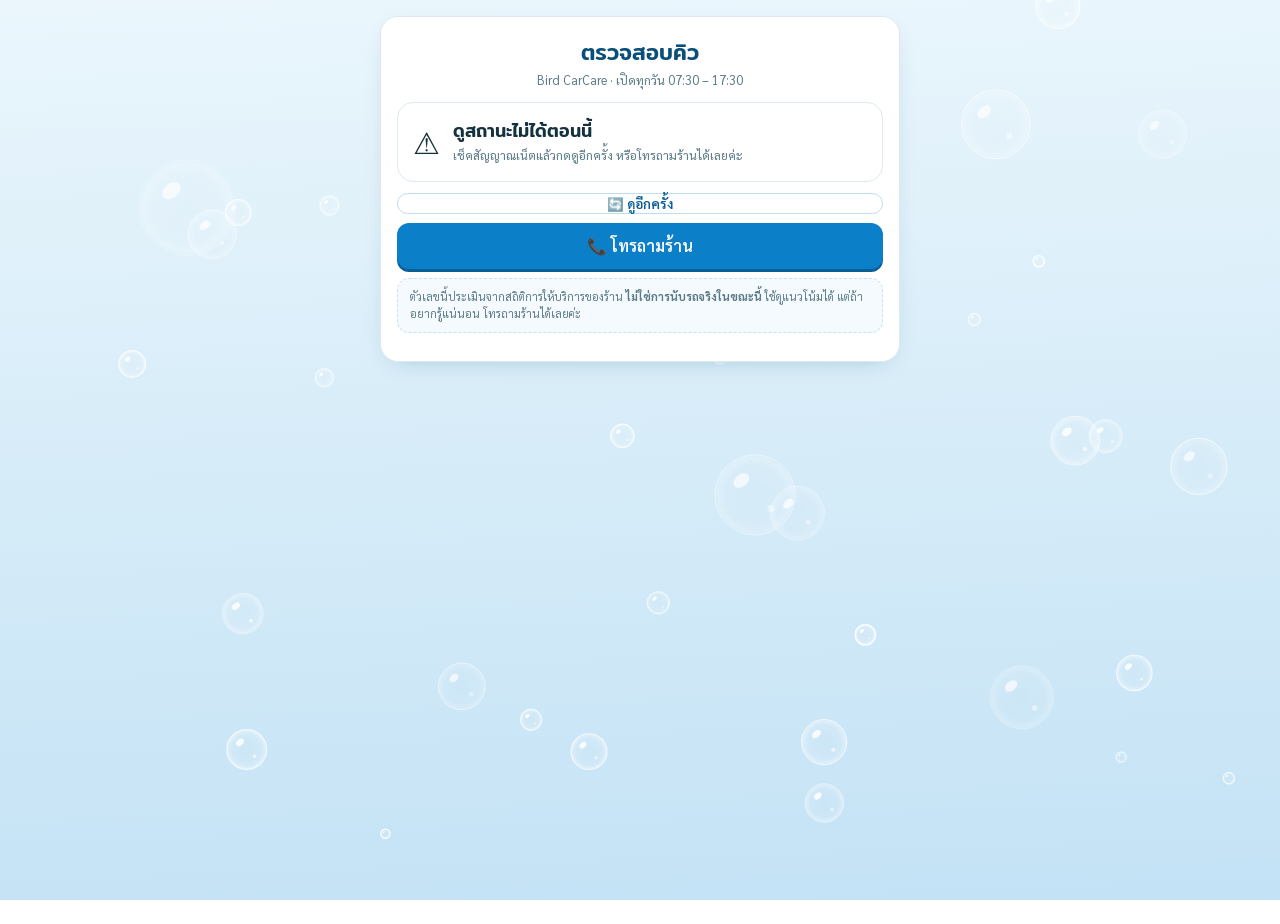
==== commit 0042f22b: "fix(queue): แก้วิธีคิดสถิติใหม่ หลังเห็นข้อมูลจริง รัน showQueuePattern กับข้อมูลจริงแล้วพบว่าออกแบบ" ====
--- a/queue/index.html
+++ b/queue/index.html
@@ -36,6 +36,10 @@
       </div>
     </div>
 
+    <!-- ขนาดร้าน — บริบทที่ทำให้ตัวเลขข้างล่างอ่านแล้วเข้าใจถูก
+         ถ้าไม่มีบรรทัดนี้ "ชั่วโมงที่ผ่านมา 1 คัน" จะดูน่ากลัวกว่าความจริง -->
+    <p class="q-baseline hidden" id="baseline"></p>
+
     <!-- ตัวเลขจริง ให้ลูกค้าตัดสินเองได้ ไม่ใช่เชื่อไฟสีอย่างเดียว -->
     <div class="q-facts hidden" id="facts">
       <div class="q-fact">
@@ -52,17 +56,19 @@
       </div>
     </div>
 
-    <p class="q-cycle hidden" id="cycleNote"></p>
-
-    <!-- ช่วงที่คนน้อย — ส่วนนี้ใช้สถิติล้วน ใช้ได้เสมอแม้ร้านปิดอยู่ -->
+    <!-- ช่วงที่คนน้อย — ใช้สถิติล้วน ใช้ได้เสมอแม้ร้านปิดอยู่
+         🔴 script.js จะแสดงส่วนนี้ "เฉพาะเมื่อรูปแบบผ่านการทดสอบทางสถิติแล้ว"
+            ถ้ายังไม่ผ่าน การแนะนำช่วงเวลาก็คือการเดา จึงเงียบไว้ดีกว่า -->
     <div class="q-card q-quiet hidden" id="quietCard">
       <div class="q-quiet-head">🟢 ช่วงที่คนน้อย</div>
       <div class="q-quiet-body" id="quietBody"></div>
+      <div class="q-dow-note hidden" id="dowNote"></div>
     </div>
 
-    <!-- กราฟความคึกของวันนี้ -->
+    <!-- กราฟความคึกรายชั่วโมง (รวมทุกวัน ไม่ใช่เฉพาะวันนี้)
+         แยกรายวันแล้วข้อมูลจะบางเกินจนกลายเป็นความบังเอิญ -->
     <div class="q-card hidden" id="chartCard">
-      <div class="q-chart-head">ความคึกของวันนี้ <span id="chartDow"></span> <span class="q-chart-note">(เฉลี่ยจากที่ผ่านมา)</span></div>
+      <div class="q-chart-head">ปกติคนเยอะช่วงไหน <span class="q-chart-note">(เฉลี่ยทั้งสัปดาห์)</span></div>
       <div class="q-chart" id="chart"></div>
       <div class="q-chart-foot">
         <span class="q-legend"><i class="q-sw now"></i> ตอนนี้</span>
--- a/queue/style.css
+++ b/queue/style.css
@@ -67,10 +67,16 @@
 }
 .q-fact-l { display: block; font-size: 10.5px; line-height: 1.35; color: var(--bc-ink2); margin-top: 4px; }
 
-.q-cycle {
-  font-size: 12px; color: var(--bc-ink2); text-align: center;
-  margin: 0 0 11px;
+.q-baseline {
+  font-size: 12px; line-height: 1.5; color: var(--bc-ink2);
+  text-align: center; margin: 0 0 11px;
 }
+
+.q-dow-note {
+  font-size: 12px; line-height: 1.5; color: #2E7048;
+  margin-top: 6px; padding-top: 6px; border-top: 1px dashed #C8E8D2;
+}
+.q-quiet-busy { color: var(--bc-ink2); font-size: 12px; }
 
 /* ── ช่วงที่คนน้อย ───────────────────────────────────────────────────── */
 .q-quiet { background: #F2FBF5; border-color: #C8E8D2; text-align: left; }
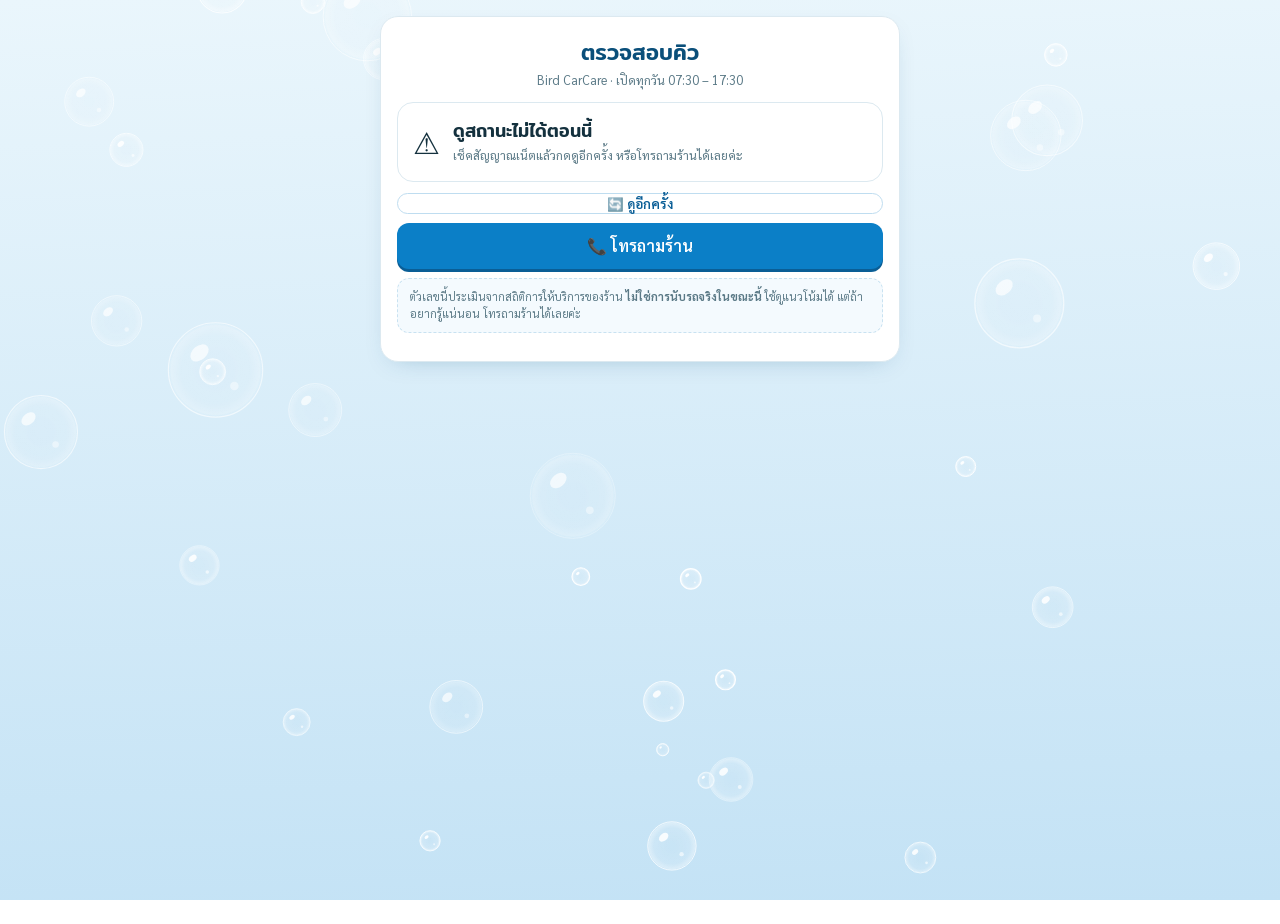
==== commit f929ed66: "feat(queue): ถามให้แคบลง — วันหยุด vs วันธรรมดา ตอบได้แล้ว ผลรันจริงรอบสอง ยืนยันว่าคำนวณตรงกับที่ทำ" ====
--- a/queue/index.html
+++ b/queue/index.html
@@ -60,8 +60,8 @@
          🔴 script.js จะแสดงส่วนนี้ "เฉพาะเมื่อรูปแบบผ่านการทดสอบทางสถิติแล้ว"
             ถ้ายังไม่ผ่าน การแนะนำช่วงเวลาก็คือการเดา จึงเงียบไว้ดีกว่า -->
     <div class="q-card q-quiet hidden" id="quietCard">
-      <div class="q-quiet-head">🟢 ช่วงที่คนน้อย</div>
-      <div class="q-quiet-body" id="quietBody"></div>
+      <div class="q-quiet-head" id="quietHead">🟢 ช่วงที่คนน้อย</div>
+      <div class="q-quiet-body hidden" id="quietBody"></div>
       <div class="q-dow-note hidden" id="dowNote"></div>
     </div>
 
--- a/queue/style.css
+++ b/queue/style.css
@@ -72,8 +72,10 @@
   text-align: center; margin: 0 0 11px;
 }
 
-.q-dow-note {
-  font-size: 12px; line-height: 1.5; color: #2E7048;
+.q-dow-note { font-size: 12px; line-height: 1.5; color: #2E7048; }
+/* เส้นคั่นมีเฉพาะตอนที่มีข้อความช่วงเวลาอยู่ข้างบนจริง ๆ
+   ถ้าส่วนบนถูกซ่อน (รูปแบบรายชั่วโมงยังไม่ผ่านการทดสอบ) จะเหลือเส้นลอย ๆ */
+.q-quiet-body:not(.hidden) + .q-dow-note {
   margin-top: 6px; padding-top: 6px; border-top: 1px dashed #C8E8D2;
 }
 .q-quiet-busy { color: var(--bc-ink2); font-size: 12px; }
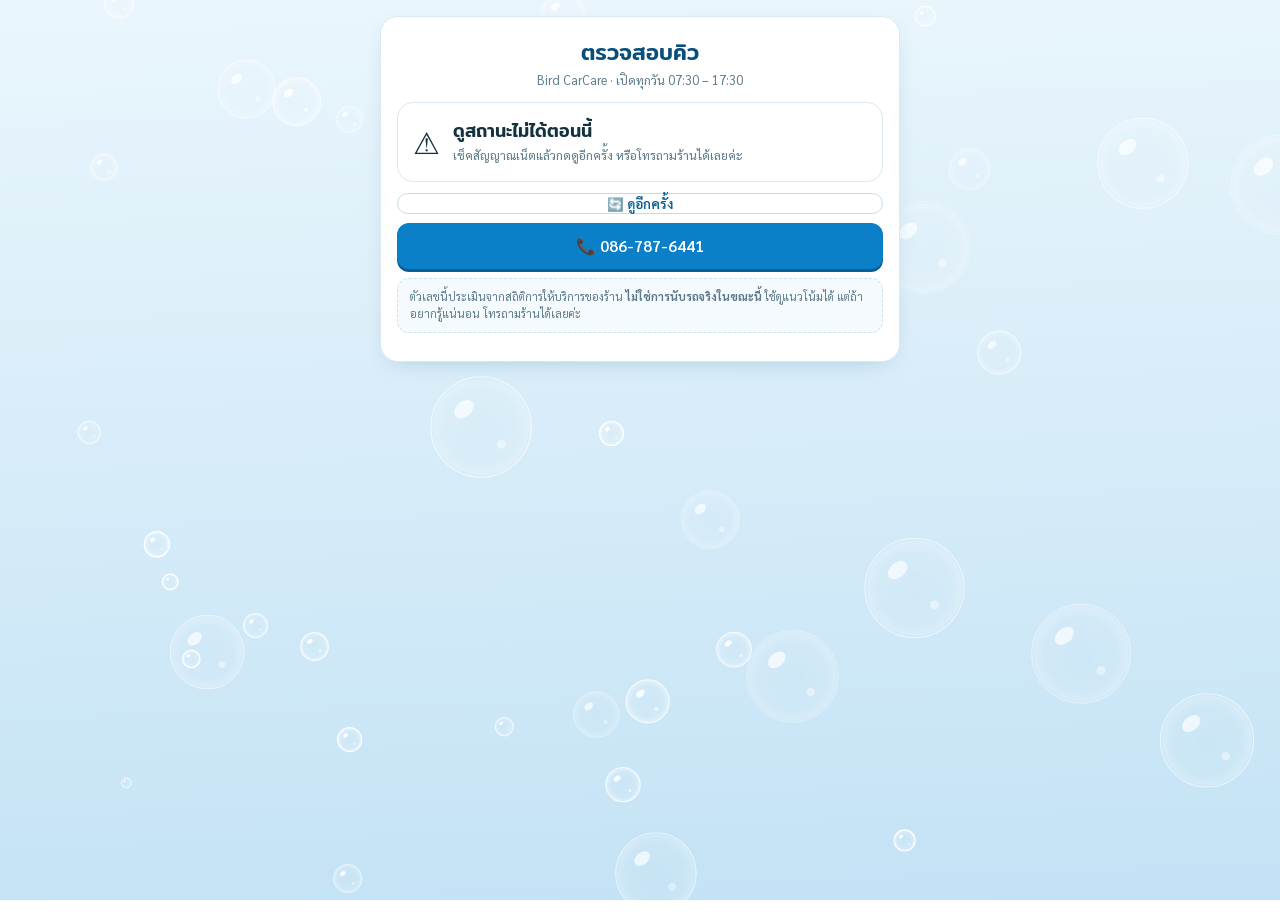
==== commit abae266c: "fix(queue): ไม่บอกปริมาณธุรกิจให้ลูกค้า + แก้เบอร์โทรที่ใส่ผิด 🔴 เบอร์โทรผิด — ใส่ 0947727755 ซึ่งหล" ====
--- a/queue/index.html
+++ b/queue/index.html
@@ -36,25 +36,10 @@
       </div>
     </div>
 
-    <!-- ขนาดร้าน — บริบทที่ทำให้ตัวเลขข้างล่างอ่านแล้วเข้าใจถูก
-         ถ้าไม่มีบรรทัดนี้ "ชั่วโมงที่ผ่านมา 1 คัน" จะดูน่ากลัวกว่าความจริง -->
-    <p class="q-baseline hidden" id="baseline"></p>
-
-    <!-- ตัวเลขจริง ให้ลูกค้าตัดสินเองได้ ไม่ใช่เชื่อไฟสีอย่างเดียว -->
-    <div class="q-facts hidden" id="facts">
-      <div class="q-fact">
-        <span class="q-fact-n" id="factToday">–</span>
-        <span class="q-fact-l">วันนี้เสร็จไปแล้ว<br>(คัน)</span>
-      </div>
-      <div class="q-fact">
-        <span class="q-fact-n" id="factHour">–</span>
-        <span class="q-fact-l">ชั่วโมงที่ผ่านมา<br>(คัน)</span>
-      </div>
-      <div class="q-fact">
-        <span class="q-fact-n" id="factLast">–</span>
-        <span class="q-fact-l">ล่าสุดเสร็จเมื่อ<br>(นาทีที่แล้ว)</span>
-      </div>
-    </div>
+    <!-- ⚠️ ไม่แสดงจำนวนรถวันนี้ / ชั่วโมงที่ผ่านมา / ล่าสุดเมื่อกี่นาที /
+            ค่าเฉลี่ยต่อวัน — เจ้าของร้านสั่งไม่ให้บอกลูกค้า (15 ก.ย. 2569)
+            เป็นปริมาณธุรกิจของร้าน ลูกค้าไม่จำเป็นต้องรู้
+            และ Apps Script ก็ไม่ส่งตัวเลขพวกนี้มาแล้วด้วย ไม่ใช่แค่ซ่อนตรงนี้ -->
 
     <!-- ช่วงที่คนน้อย — ใช้สถิติล้วน ใช้ได้เสมอแม้ร้านปิดอยู่
          🔴 script.js จะแสดงส่วนนี้ "เฉพาะเมื่อรูปแบบผ่านการทดสอบทางสถิติแล้ว"
@@ -70,14 +55,17 @@
     <div class="q-card hidden" id="chartCard">
       <div class="q-chart-head">ปกติคนเยอะช่วงไหน <span class="q-chart-note">(เฉลี่ยทั้งสัปดาห์)</span></div>
       <div class="q-chart" id="chart"></div>
+      <!-- แท่งสูง = ช่วงที่คนเยอะกว่า · ไม่มีตัวเลขกำกับโดยตั้งใจ -->
       <div class="q-chart-foot">
         <span class="q-legend"><i class="q-sw now"></i> ตอนนี้</span>
-        <span class="q-legend"><i class="q-sw"></i> คันต่อชั่วโมง</span>
+        <span class="q-legend">ยิ่งแท่งสูง คนยิ่งเยอะ</span>
       </div>
     </div>
 
     <button class="btn outline" id="refreshBtn" type="button">🔄 ดูอีกครั้ง</button>
-    <a class="btn" id="callBtn" href="tel:0947727755">📞 โทรถามร้าน</a>
+    <!-- เขียนให้เหมือนหน้าข้อมูลร้านเป๊ะ ๆ (โชว์เบอร์เป็นข้อความ ไม่ใช่คำว่า "โทรถามร้าน")
+         เพราะหน้านั้นกดแล้วโทรได้เลย ไม่ต้องกดยืนยันก่อน -->
+    <a class="btn" id="callBtn" href="tel:0867876441">📞 086-787-6441</a>
 
     <p class="q-note">
       ตัวเลขนี้ประเมินจากสถิติการให้บริการของร้าน <b>ไม่ใช่การนับรถจริงในขณะนี้</b>
--- a/queue/style.css
+++ b/queue/style.css
@@ -51,26 +51,9 @@
   font-size: 12.5px; line-height: 1.5; color: var(--bc-ink2); margin-top: 3px;
 }
 
-/* ── ตัวเลข 3 ช่อง ───────────────────────────────────────────────────── */
-.q-facts { display: grid; grid-template-columns: repeat(3, 1fr); gap: 9px; margin-bottom: 11px; }
-.q-fact {
-  background: var(--bc-foam);
-  border: 1px solid var(--bc-line);
-  border-radius: 14px;
-  padding: 11px 6px;
-  text-align: center;
-}
-.q-fact-n {
-  display: block;
-  font-family: var(--bc-disp); font-weight: 500; font-size: 1.45rem; line-height: 1.1;
-  color: var(--bc-waterD); font-variant-numeric: tabular-nums;
-}
-.q-fact-l { display: block; font-size: 10.5px; line-height: 1.35; color: var(--bc-ink2); margin-top: 4px; }
-
-.q-baseline {
-  font-size: 12px; line-height: 1.5; color: var(--bc-ink2);
-  text-align: center; margin: 0 0 11px;
-}
+/* หมายเหตุ: เคยมีกล่องตัวเลข 3 ช่อง (วันนี้กี่คัน / ชั่วโมงที่ผ่านมา / ล่าสุด)
+   กับบรรทัดค่าเฉลี่ยต่อวัน — เอาออกแล้ว 15 ก.ย. 2569 ตามที่เจ้าของร้านสั่ง
+   ไม่บอกปริมาณธุรกิจให้ลูกค้า · ฝั่ง Apps Script ก็ไม่ส่งตัวเลขพวกนี้มาแล้ว */
 
 .q-dow-note { font-size: 12px; line-height: 1.5; color: #2E7048; }
 /* เส้นคั่นมีเฉพาะตอนที่มีข้อความช่วงเวลาอยู่ข้างบนจริง ๆ
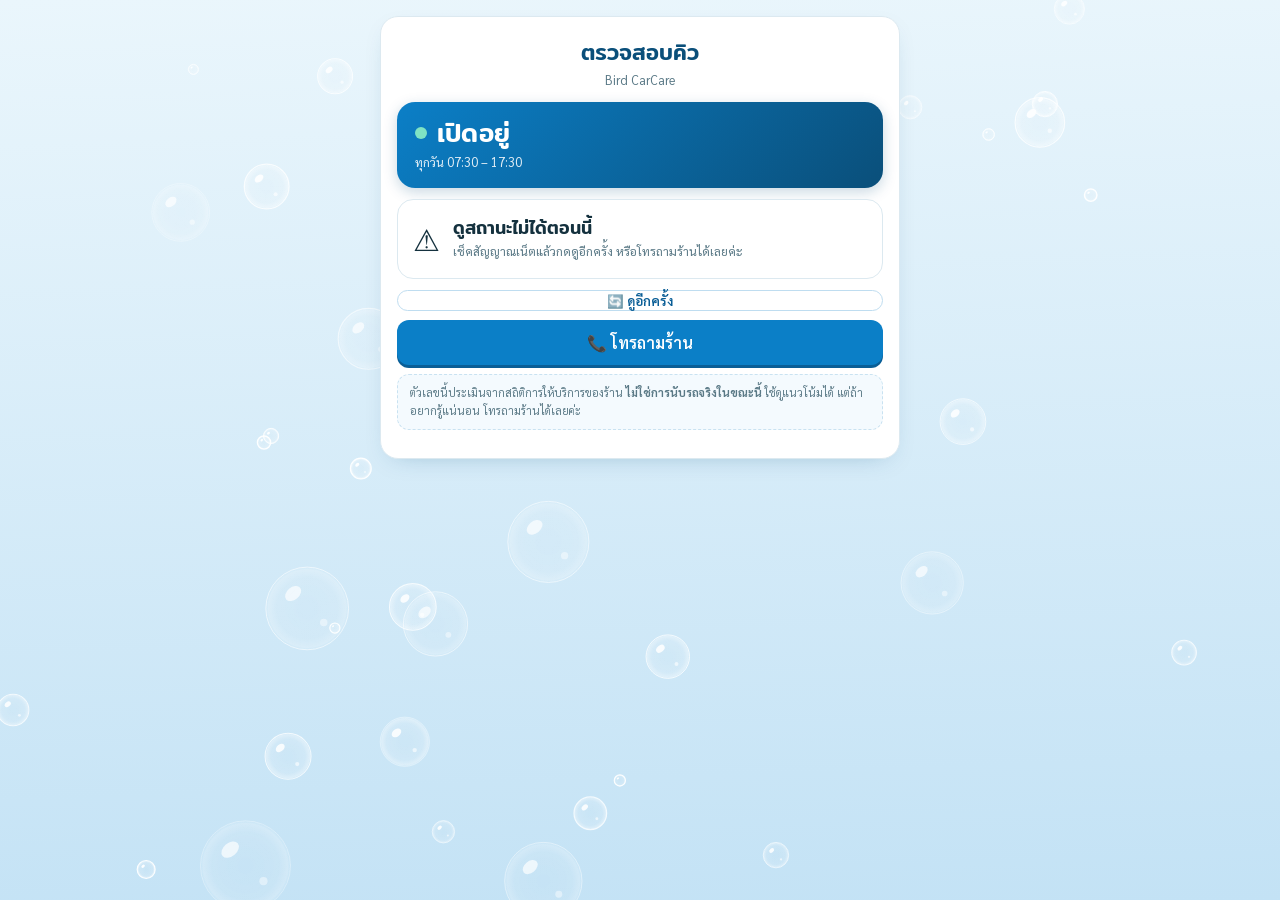
==== commit 625293f1: "perf(queue): สถานะร้านขึ้นทันที ไม่รอเน็ต + แถบเปิด/ปิดให้เด่นตามธีม แอดมินแจ้งว่าหน้านี้โหลดช้ากว่า" ====
--- a/queue/index.html
+++ b/queue/index.html
@@ -24,10 +24,27 @@
 
     <div class="q-hero">
       <h2>ตรวจสอบคิว</h2>
-      <p class="q-tag">Bird CarCare · เปิดทุกวัน <span id="openText">07:30 – 17:30</span></p>
+      <p class="q-tag">Bird CarCare</p>
     </div>
 
-    <!-- สถานะตอนนี้ -->
+    <!-- ══ แถบสถานะร้าน เปิด/ปิด ══════════════════════════════════════════
+         🔴 วาดทันทีจากนาฬิกาในเครื่อง ไม่ต้องรอเน็ตเลย
+            เครื่องรู้เวลาอยู่แล้ว และเวลาทำการเป็นค่าคงที่ (07:30–17:30)
+            ลูกค้าจึงเห็นสิ่งที่อยากรู้ที่สุดตั้งแต่วินาทีแรกที่หน้าเปิด
+            พอ Apps Script ตอบกลับมาค่อยยืนยันทับอีกที (เผื่อนาฬิกาเครื่องเพี้ยน)
+    -->
+    <div class="shop-state" id="shopState">
+      <div class="ss-main">
+        <span class="ss-dot"></span>
+        <span class="ss-title" id="ssTitle">เปิดอยู่</span>
+      </div>
+      <div class="ss-sub" id="ssSub">ทุกวัน 07:30 – 17:30</div>
+    </div>
+
+    <!-- บอกว่ากำลังอัปเดต — ขึ้นตอนวาดจากของที่จำไว้ในเครื่องก่อน -->
+    <p class="q-updating hidden" id="updating"></p>
+
+    <!-- สถานะคิวตอนนี้ -->
     <div class="q-card" id="statusCard">
       <div class="q-dot" id="statusDot">•</div>
       <div class="q-status-text">
@@ -65,7 +82,7 @@
     <button class="btn outline" id="refreshBtn" type="button">🔄 ดูอีกครั้ง</button>
     <!-- เขียนให้เหมือนหน้าข้อมูลร้านเป๊ะ ๆ (โชว์เบอร์เป็นข้อความ ไม่ใช่คำว่า "โทรถามร้าน")
          เพราะหน้านั้นกดแล้วโทรได้เลย ไม่ต้องกดยืนยันก่อน -->
-    <a class="btn" id="callBtn" href="tel:0867876441">📞 086-787-6441</a>
+    <a class="btn" id="callBtn" href="tel:0867876441">📞 โทรถามร้าน</a>
 
     <p class="q-note">
       ตัวเลขนี้ประเมินจากสถิติการให้บริการของร้าน <b>ไม่ใช่การนับรถจริงในขณะนี้</b>
--- a/queue/style.css
+++ b/queue/style.css
@@ -19,6 +19,50 @@
   font-size: 22px; color: var(--bc-deep); margin: 0 0 3px;
 }
 .q-tag { font-size: 12.5px; color: var(--bc-ink2); margin: 0; }
+
+/* ══ แถบสถานะร้าน เปิด/ปิด ════════════════════════════════════════════
+   สิ่งที่ลูกค้าอยากรู้ที่สุดในหน้านี้ จึงให้เด่นที่สุด
+   ใช้สีน้ำเงินของร้านตอนเปิด (ไม่ใช่เขียว-แดงทั่วไป) ให้เข้าธีมเดียวกับทั้งระบบ
+   ตอนปิดใช้โทนหม่นของธีม ไม่ใช้สีแดง เพราะร้านปิดไม่ใช่เรื่องผิดปกติ
+   ⚠️ ไม่สื่อด้วยสีอย่างเดียว มีข้อความ "เปิดอยู่/ปิดแล้ว" กำกับเสมอ */
+.shop-state {
+  border-radius: 18px;
+  padding: 16px 18px;
+  margin-bottom: 11px;
+  text-align: left;
+  color: #fff;
+  background: linear-gradient(135deg, var(--bc-water) 0%, var(--bc-deep) 100%);
+  box-shadow: 0 4px 14px rgba(10, 79, 122, .22);
+}
+.shop-state.is-shut {
+  color: var(--bc-ink);
+  background: linear-gradient(135deg, #E7EFF4 0%, #D6E4EC 100%);
+  box-shadow: none;
+  border: 1px solid var(--bc-line);
+}
+
+.ss-main { display: flex; align-items: center; gap: 10px; }
+.ss-title {
+  font-family: var(--bc-disp); font-weight: 500;
+  font-size: 26px; line-height: 1.15; letter-spacing: .2px;
+}
+.ss-sub { font-size: 12.5px; line-height: 1.5; margin-top: 5px; opacity: .88; }
+
+/* จุดกะพริบตอนเปิด — บอกว่า "ตอนนี้จริง ๆ" ไม่ใช่ป้ายเวลาทำการนิ่ง ๆ */
+.ss-dot {
+  width: 12px; height: 12px; border-radius: 50%;
+  background: #7FE3C4; flex: 0 0 auto;
+  box-shadow: 0 0 0 0 rgba(127, 227, 196, .75);
+  animation: ssPulse 2.1s ease-out infinite;
+}
+.shop-state.is-shut .ss-dot {
+  background: #A9BEC9; animation: none; box-shadow: none;
+}
+@keyframes ssPulse {
+  0%   { box-shadow: 0 0 0 0 rgba(127, 227, 196, .65); }
+  70%  { box-shadow: 0 0 0 9px rgba(127, 227, 196, 0); }
+  100% { box-shadow: 0 0 0 0 rgba(127, 227, 196, 0); }
+}
 
 /* ── การ์ดกลาง ───────────────────────────────────────────────────────── */
 .q-card {
@@ -120,6 +164,13 @@
   padding: 9px 12px; margin: 6px 0 0; text-align: left;
 }
 
+/* แถบบอกว่ากำลังอัปเดต — ขึ้นตอนโชว์ของที่จำไว้ในเครื่องก่อน */
+.q-updating {
+  font-size: 11.5px; color: var(--bc-ink2); text-align: center;
+  margin: 0 0 10px;
+}
+
 @media (prefers-reduced-motion: reduce) {
   .q-bar { transition: none; }
+  .ss-dot { animation: none; }
 }
